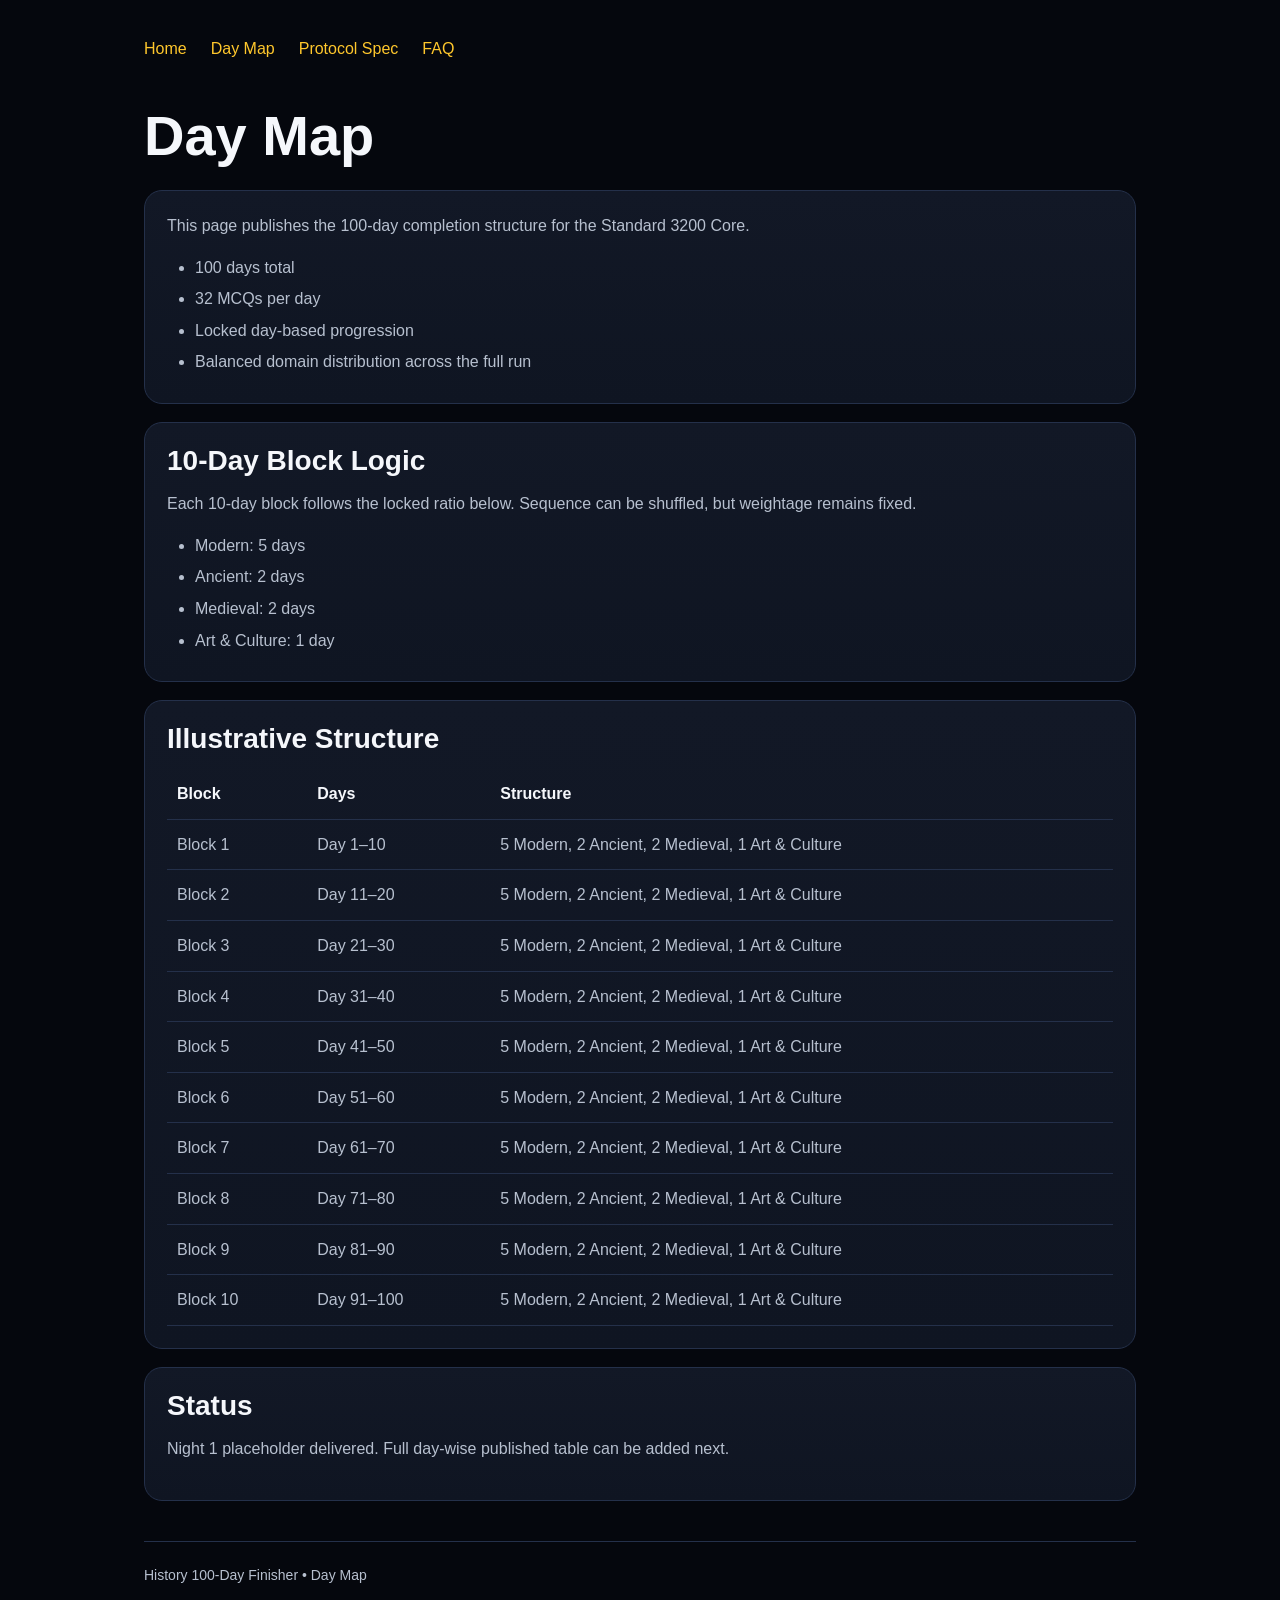
==== day-map.html @ d8469dc8 "Add files via upload" ====
<!DOCTYPE html>
<html lang="en">
<head>
  <meta charset="UTF-8" />
  <meta name="viewport" content="width=device-width, initial-scale=1.0" />
  <title>Day Map | History 100-Day Finisher</title>
  <meta
    name="description"
    content="Day map for the 100-day completion structure of History 100-Day Finisher."
  />
  <link rel="stylesheet" href="styles.css" />
</head>
<body>
  <div class="container">
    <nav>
      <a href="index.html">Home</a>
      <a href="day-map.html">Day Map</a>
      <a href="protocol-spec.html">Protocol Spec</a>
      <a href="faq.html">FAQ</a>
    </nav>

    <h1>Day Map</h1>

    <div class="card">
      <p>
        This page publishes the 100-day completion structure for the Standard 3200 Core.
      </p>
      <ul>
        <li>100 days total</li>
        <li>32 MCQs per day</li>
        <li>Locked day-based progression</li>
        <li>Balanced domain distribution across the full run</li>
      </ul>
    </div>

    <div class="card">
      <h2>10-Day Block Logic</h2>
      <p class="note">
        Each 10-day block follows the locked ratio below. Sequence can be shuffled,
        but weightage remains fixed.
      </p>
      <ul>
        <li>Modern: 5 days</li>
        <li>Ancient: 2 days</li>
        <li>Medieval: 2 days</li>
        <li>Art &amp; Culture: 1 day</li>
      </ul>
    </div>

    <div class="card">
      <h2>Illustrative Structure</h2>
      <div class="table-wrap">
        <table>
          <thead>
            <tr>
              <th>Block</th>
              <th>Days</th>
              <th>Structure</th>
            </tr>
          </thead>
          <tbody>
            <tr>
              <td>Block 1</td>
              <td>Day 1–10</td>
              <td>5 Modern, 2 Ancient, 2 Medieval, 1 Art &amp; Culture</td>
            </tr>
            <tr>
              <td>Block 2</td>
              <td>Day 11–20</td>
              <td>5 Modern, 2 Ancient, 2 Medieval, 1 Art &amp; Culture</td>
            </tr>
            <tr>
              <td>Block 3</td>
              <td>Day 21–30</td>
              <td>5 Modern, 2 Ancient, 2 Medieval, 1 Art &amp; Culture</td>
            </tr>
            <tr>
              <td>Block 4</td>
              <td>Day 31–40</td>
              <td>5 Modern, 2 Ancient, 2 Medieval, 1 Art &amp; Culture</td>
            </tr>
            <tr>
              <td>Block 5</td>
              <td>Day 41–50</td>
              <td>5 Modern, 2 Ancient, 2 Medieval, 1 Art &amp; Culture</td>
            </tr>
            <tr>
              <td>Block 6</td>
              <td>Day 51–60</td>
              <td>5 Modern, 2 Ancient, 2 Medieval, 1 Art &amp; Culture</td>
            </tr>
            <tr>
              <td>Block 7</td>
              <td>Day 61–70</td>
              <td>5 Modern, 2 Ancient, 2 Medieval, 1 Art &amp; Culture</td>
            </tr>
            <tr>
              <td>Block 8</td>
              <td>Day 71–80</td>
              <td>5 Modern, 2 Ancient, 2 Medieval, 1 Art &amp; Culture</td>
            </tr>
            <tr>
              <td>Block 9</td>
              <td>Day 81–90</td>
              <td>5 Modern, 2 Ancient, 2 Medieval, 1 Art &amp; Culture</td>
            </tr>
            <tr>
              <td>Block 10</td>
              <td>Day 91–100</td>
              <td>5 Modern, 2 Ancient, 2 Medieval, 1 Art &amp; Culture</td>
            </tr>
          </tbody>
        </table>
      </div>
    </div>

    <div class="card">
      <h2>Status</h2>
      <p>Night 1 placeholder delivered. Full day-wise published table can be added next.</p>
    </div>

    <div class="footer">
      <p>History 100-Day Finisher • Day Map</p>
    </div>
  </div>
</body>
</html>
---- styles.css ----
:root {
  --bg: #05070d;
  --card: #121826;
  --card-2: #0f1522;
  --text: #f5f7fb;
  --muted: #b7c0cf;
  --line: #24304a;
  --accent: #ffc72c;
}

* {
  box-sizing: border-box;
}

html,
body {
  margin: 0;
  padding: 0;
  background: var(--bg);
  color: var(--text);
  font-family: Arial, Helvetica, sans-serif;
  line-height: 1.6;
}

body {
  min-height: 100vh;
}

a {
  color: var(--accent);
  text-decoration: none;
}

a:hover {
  text-decoration: underline;
}

.container {
  width: 100%;
  max-width: 1040px;
  margin: 0 auto;
  padding: 28px 24px 56px;
}

nav {
  display: flex;
  gap: 24px;
  flex-wrap: wrap;
  margin-bottom: 42px;
  padding-top: 8px;
}

.hero {
  padding: 20px 0 10px;
  margin-bottom: 12px;
}

h1,
h2,
h3 {
  margin-top: 0;
  line-height: 1.15;
}

h1 {
  font-size: 56px;
  margin-bottom: 22px;
}

h2 {
  font-size: 28px;
  margin-bottom: 14px;
}

p {
  color: var(--muted);
  margin-top: 0;
}

ul {
  margin: 0;
  padding-left: 28px;
  color: var(--muted);
}

li {
  margin-bottom: 6px;
}

.card {
  background: linear-gradient(180deg, var(--card), var(--card-2));
  border: 1px solid var(--line);
  border-radius: 18px;
  padding: 22px;
  margin: 18px 0;
}

.grid {
  display: grid;
  gap: 18px;
}

@media (min-width: 860px) {
  .grid-2 {
    grid-template-columns: 1fr 1fr;
  }
}

.badge {
  display: inline-block;
  border: 1px solid var(--accent);
  color: var(--accent);
  border-radius: 999px;
  padding: 7px 14px;
  font-size: 14px;
  font-weight: 700;
  margin-bottom: 18px;
}

.small {
  font-size: 15px;
  color: var(--muted);
}

.footer {
  margin-top: 40px;
  padding-top: 22px;
  border-top: 1px solid var(--line);
  color: var(--muted);
  font-size: 14px;
}

.note {
  color: var(--muted);
}

.table-wrap {
  overflow-x: auto;
}

table {
  width: 100%;
  border-collapse: collapse;
  color: var(--muted);
}

th,
td {
  text-align: left;
  padding: 12px 10px;
  border-bottom: 1px solid var(--line);
}

th {
  color: var(--text);
  font-weight: 700;
}

strong {
  color: var(--text);
}

@media (max-width: 859px) {
  h1 {
    font-size: 40px;
  }

  h2 {
    font-size: 24px;
  }

  .container {
    padding: 22px 18px 40px;
  }

  nav {
    gap: 18px;
    margin-bottom: 30px;
  }
}
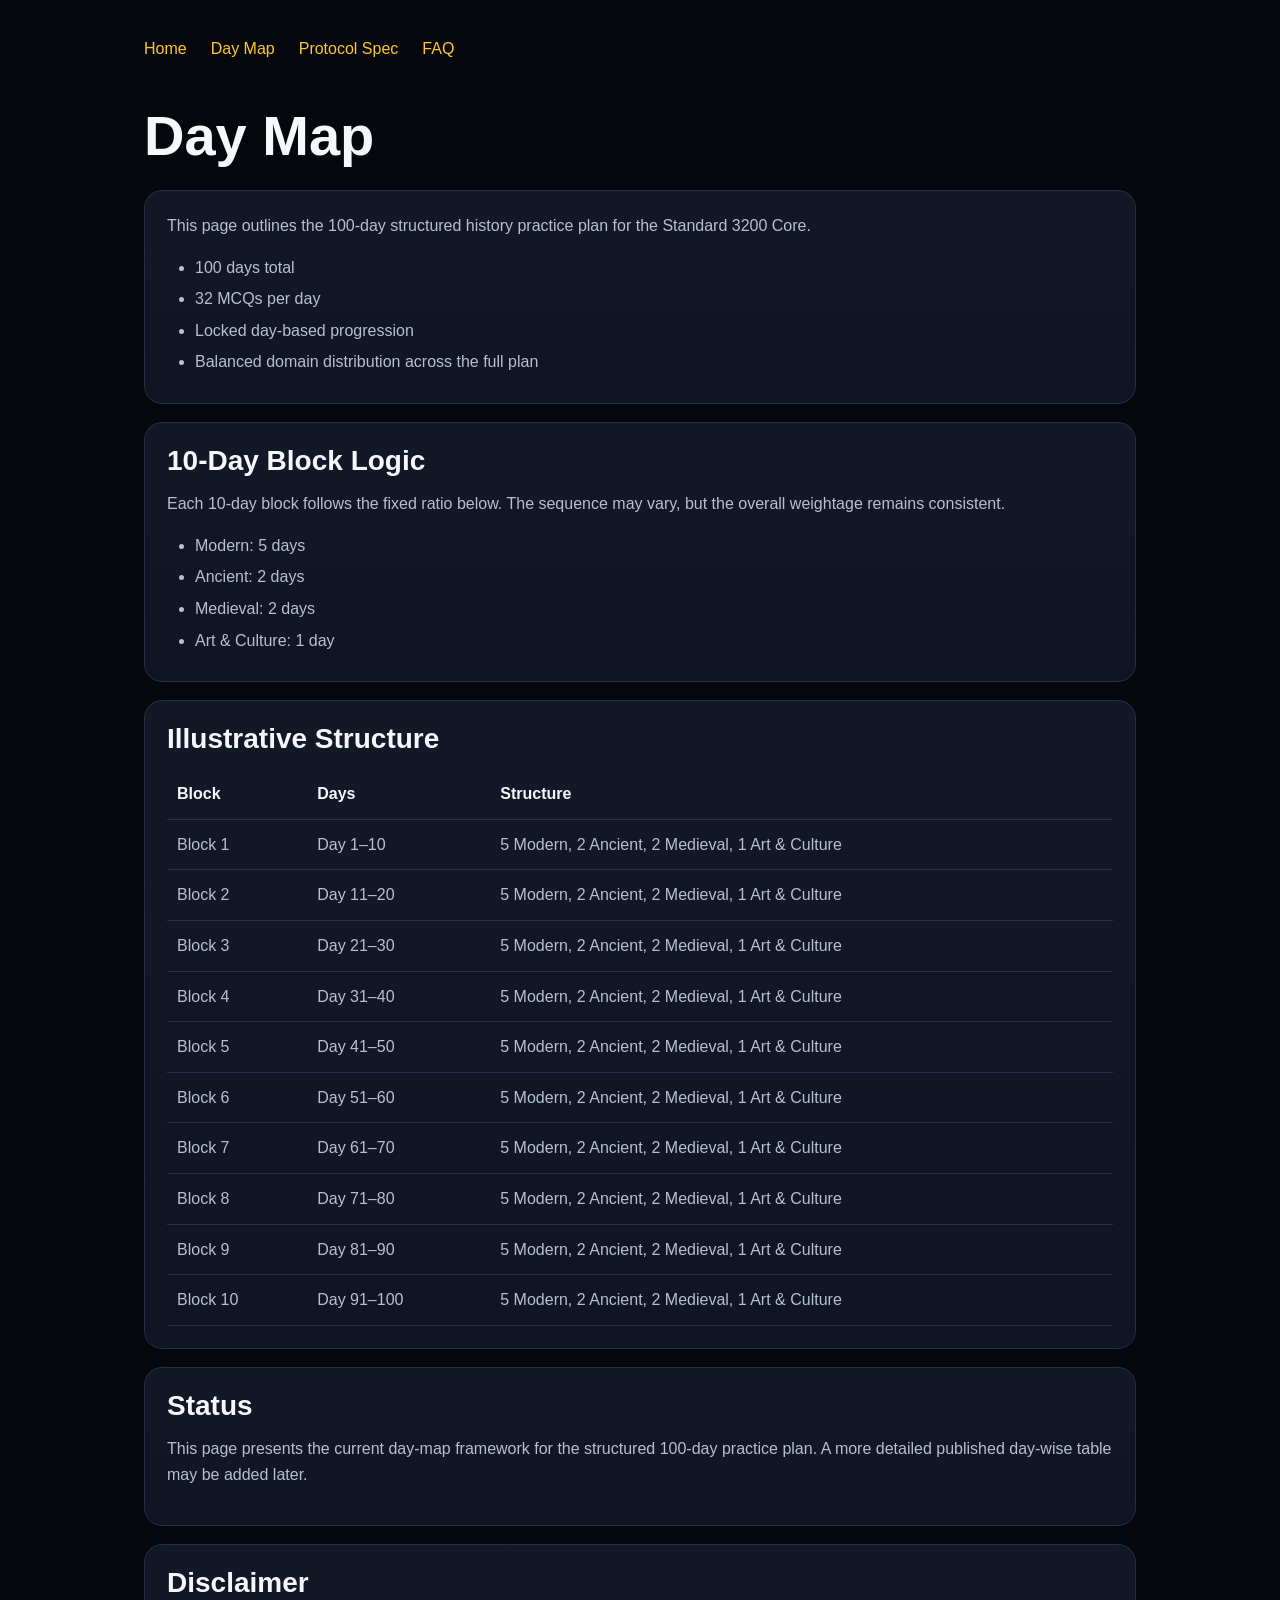
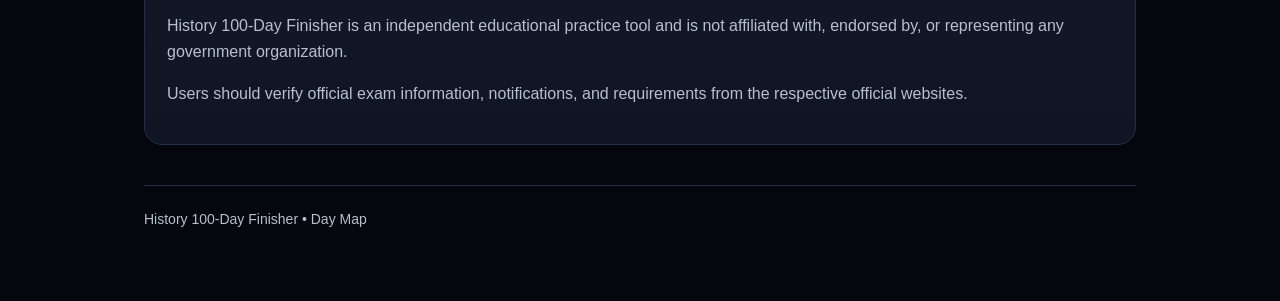
==== commit e20a2e6a: "Fix homepage structure and add disclaimer" ====
--- a/day-map.html
+++ b/day-map.html
@@ -1,127 +1,140 @@
-<!DOCTYPE html>
-<html lang="en">
-<head>
-  <meta charset="UTF-8" />
-  <meta name="viewport" content="width=device-width, initial-scale=1.0" />
-  <title>Day Map | History 100-Day Finisher</title>
-  <meta
-    name="description"
-    content="Day map for the 100-day completion structure of History 100-Day Finisher."
-  />
-  <link rel="stylesheet" href="styles.css" />
-</head>
-<body>
-  <div class="container">
-    <nav>
-      <a href="index.html">Home</a>
-      <a href="day-map.html">Day Map</a>
-      <a href="protocol-spec.html">Protocol Spec</a>
-      <a href="faq.html">FAQ</a>
-    </nav>
-
-    <h1>Day Map</h1>
-
-    <div class="card">
-      <p>
-        This page publishes the 100-day completion structure for the Standard 3200 Core.
-      </p>
-      <ul>
-        <li>100 days total</li>
-        <li>32 MCQs per day</li>
-        <li>Locked day-based progression</li>
-        <li>Balanced domain distribution across the full run</li>
-      </ul>
-    </div>
-
-    <div class="card">
-      <h2>10-Day Block Logic</h2>
-      <p class="note">
-        Each 10-day block follows the locked ratio below. Sequence can be shuffled,
-        but weightage remains fixed.
-      </p>
-      <ul>
-        <li>Modern: 5 days</li>
-        <li>Ancient: 2 days</li>
-        <li>Medieval: 2 days</li>
-        <li>Art &amp; Culture: 1 day</li>
-      </ul>
-    </div>
-
-    <div class="card">
-      <h2>Illustrative Structure</h2>
-      <div class="table-wrap">
-        <table>
-          <thead>
-            <tr>
-              <th>Block</th>
-              <th>Days</th>
-              <th>Structure</th>
-            </tr>
-          </thead>
-          <tbody>
-            <tr>
-              <td>Block 1</td>
-              <td>Day 1–10</td>
-              <td>5 Modern, 2 Ancient, 2 Medieval, 1 Art &amp; Culture</td>
-            </tr>
-            <tr>
-              <td>Block 2</td>
-              <td>Day 11–20</td>
-              <td>5 Modern, 2 Ancient, 2 Medieval, 1 Art &amp; Culture</td>
-            </tr>
-            <tr>
-              <td>Block 3</td>
-              <td>Day 21–30</td>
-              <td>5 Modern, 2 Ancient, 2 Medieval, 1 Art &amp; Culture</td>
-            </tr>
-            <tr>
-              <td>Block 4</td>
-              <td>Day 31–40</td>
-              <td>5 Modern, 2 Ancient, 2 Medieval, 1 Art &amp; Culture</td>
-            </tr>
-            <tr>
-              <td>Block 5</td>
-              <td>Day 41–50</td>
-              <td>5 Modern, 2 Ancient, 2 Medieval, 1 Art &amp; Culture</td>
-            </tr>
-            <tr>
-              <td>Block 6</td>
-              <td>Day 51–60</td>
-              <td>5 Modern, 2 Ancient, 2 Medieval, 1 Art &amp; Culture</td>
-            </tr>
-            <tr>
-              <td>Block 7</td>
-              <td>Day 61–70</td>
-              <td>5 Modern, 2 Ancient, 2 Medieval, 1 Art &amp; Culture</td>
-            </tr>
-            <tr>
-              <td>Block 8</td>
-              <td>Day 71–80</td>
-              <td>5 Modern, 2 Ancient, 2 Medieval, 1 Art &amp; Culture</td>
-            </tr>
-            <tr>
-              <td>Block 9</td>
-              <td>Day 81–90</td>
-              <td>5 Modern, 2 Ancient, 2 Medieval, 1 Art &amp; Culture</td>
-            </tr>
-            <tr>
-              <td>Block 10</td>
-              <td>Day 91–100</td>
-              <td>5 Modern, 2 Ancient, 2 Medieval, 1 Art &amp; Culture</td>
-            </tr>
-          </tbody>
-        </table>
-      </div>
-    </div>
-
-    <div class="card">
-      <h2>Status</h2>
-      <p>Night 1 placeholder delivered. Full day-wise published table can be added next.</p>
-    </div>
-
-    <div class="footer">
-      <p>History 100-Day Finisher • Day Map</p>
-    </div>
-  </div>
-</body>
+<!DOCTYPE html>
+<html lang="en">
+<head>
+  <meta charset="UTF-8" />
+  <meta name="viewport" content="width=device-width, initial-scale=1.0" />
+  <title>Day Map | History 100-Day Finisher</title>
+  <meta
+    name="description"
+    content="Day map for the 100-day structured history practice plan of History 100-Day Finisher."
+  />
+  <link rel="stylesheet" href="styles.css" />
+</head>
+<body>
+  <div class="container">
+    <nav>
+      <a href="index.html">Home</a>
+      <a href="day-map.html">Day Map</a>
+      <a href="protocol-spec.html">Protocol Spec</a>
+      <a href="faq.html">FAQ</a>
+    </nav>
+
+    <h1>Day Map</h1>
+
+    <div class="card">
+      <p>
+        This page outlines the 100-day structured history practice plan for the Standard 3200 Core.
+      </p>
+      <ul>
+        <li>100 days total</li>
+        <li>32 MCQs per day</li>
+        <li>Locked day-based progression</li>
+        <li>Balanced domain distribution across the full plan</li>
+      </ul>
+    </div>
+
+    <div class="card">
+      <h2>10-Day Block Logic</h2>
+      <p class="note">
+        Each 10-day block follows the fixed ratio below. The sequence may vary,
+        but the overall weightage remains consistent.
+      </p>
+      <ul>
+        <li>Modern: 5 days</li>
+        <li>Ancient: 2 days</li>
+        <li>Medieval: 2 days</li>
+        <li>Art &amp; Culture: 1 day</li>
+      </ul>
+    </div>
+
+    <div class="card">
+      <h2>Illustrative Structure</h2>
+      <div class="table-wrap">
+        <table>
+          <thead>
+            <tr>
+              <th>Block</th>
+              <th>Days</th>
+              <th>Structure</th>
+            </tr>
+          </thead>
+          <tbody>
+            <tr>
+              <td>Block 1</td>
+              <td>Day 1–10</td>
+              <td>5 Modern, 2 Ancient, 2 Medieval, 1 Art &amp; Culture</td>
+            </tr>
+            <tr>
+              <td>Block 2</td>
+              <td>Day 11–20</td>
+              <td>5 Modern, 2 Ancient, 2 Medieval, 1 Art &amp; Culture</td>
+            </tr>
+            <tr>
+              <td>Block 3</td>
+              <td>Day 21–30</td>
+              <td>5 Modern, 2 Ancient, 2 Medieval, 1 Art &amp; Culture</td>
+            </tr>
+            <tr>
+              <td>Block 4</td>
+              <td>Day 31–40</td>
+              <td>5 Modern, 2 Ancient, 2 Medieval, 1 Art &amp; Culture</td>
+            </tr>
+            <tr>
+              <td>Block 5</td>
+              <td>Day 41–50</td>
+              <td>5 Modern, 2 Ancient, 2 Medieval, 1 Art &amp; Culture</td>
+            </tr>
+            <tr>
+              <td>Block 6</td>
+              <td>Day 51–60</td>
+              <td>5 Modern, 2 Ancient, 2 Medieval, 1 Art &amp; Culture</td>
+            </tr>
+            <tr>
+              <td>Block 7</td>
+              <td>Day 61–70</td>
+              <td>5 Modern, 2 Ancient, 2 Medieval, 1 Art &amp; Culture</td>
+            </tr>
+            <tr>
+              <td>Block 8</td>
+              <td>Day 71–80</td>
+              <td>5 Modern, 2 Ancient, 2 Medieval, 1 Art &amp; Culture</td>
+            </tr>
+            <tr>
+              <td>Block 9</td>
+              <td>Day 81–90</td>
+              <td>5 Modern, 2 Ancient, 2 Medieval, 1 Art &amp; Culture</td>
+            </tr>
+            <tr>
+              <td>Block 10</td>
+              <td>Day 91–100</td>
+              <td>5 Modern, 2 Ancient, 2 Medieval, 1 Art &amp; Culture</td>
+            </tr>
+          </tbody>
+        </table>
+      </div>
+    </div>
+
+    <div class="card">
+      <h2>Status</h2>
+      <p>
+        This page presents the current day-map framework for the structured 100-day practice plan.
+        A more detailed published day-wise table may be added later.
+      </p>
+    </div>
+
+    <div class="card">
+      <h2>Disclaimer</h2>
+      <p>
+        History 100-Day Finisher is an independent educational practice tool and is not affiliated with, endorsed by, or representing any government organization.
+      </p>
+      <p>
+        Users should verify official exam information, notifications, and requirements from the respective official websites.
+      </p>
+    </div>
+
+    <div class="footer">
+      <p>History 100-Day Finisher • Day Map</p>
+    </div>
+  </div>
+</body>
 </html>
--- a/styles.css
+++ b/styles.css
@@ -1,180 +1,180 @@
-:root {
-  --bg: #05070d;
-  --card: #121826;
-  --card-2: #0f1522;
-  --text: #f5f7fb;
-  --muted: #b7c0cf;
-  --line: #24304a;
-  --accent: #ffc72c;
-}
-
-* {
-  box-sizing: border-box;
-}
-
-html,
-body {
-  margin: 0;
-  padding: 0;
-  background: var(--bg);
-  color: var(--text);
-  font-family: Arial, Helvetica, sans-serif;
-  line-height: 1.6;
-}
-
-body {
-  min-height: 100vh;
-}
-
-a {
-  color: var(--accent);
-  text-decoration: none;
-}
-
-a:hover {
-  text-decoration: underline;
-}
-
-.container {
-  width: 100%;
-  max-width: 1040px;
-  margin: 0 auto;
-  padding: 28px 24px 56px;
-}
-
-nav {
-  display: flex;
-  gap: 24px;
-  flex-wrap: wrap;
-  margin-bottom: 42px;
-  padding-top: 8px;
-}
-
-.hero {
-  padding: 20px 0 10px;
-  margin-bottom: 12px;
-}
-
-h1,
-h2,
-h3 {
-  margin-top: 0;
-  line-height: 1.15;
-}
-
-h1 {
-  font-size: 56px;
-  margin-bottom: 22px;
-}
-
-h2 {
-  font-size: 28px;
-  margin-bottom: 14px;
-}
-
-p {
-  color: var(--muted);
-  margin-top: 0;
-}
-
-ul {
-  margin: 0;
-  padding-left: 28px;
-  color: var(--muted);
-}
-
-li {
-  margin-bottom: 6px;
-}
-
-.card {
-  background: linear-gradient(180deg, var(--card), var(--card-2));
-  border: 1px solid var(--line);
-  border-radius: 18px;
-  padding: 22px;
-  margin: 18px 0;
-}
-
-.grid {
-  display: grid;
-  gap: 18px;
-}
-
-@media (min-width: 860px) {
-  .grid-2 {
-    grid-template-columns: 1fr 1fr;
-  }
-}
-
-.badge {
-  display: inline-block;
-  border: 1px solid var(--accent);
-  color: var(--accent);
-  border-radius: 999px;
-  padding: 7px 14px;
-  font-size: 14px;
-  font-weight: 700;
-  margin-bottom: 18px;
-}
-
-.small {
-  font-size: 15px;
-  color: var(--muted);
-}
-
-.footer {
-  margin-top: 40px;
-  padding-top: 22px;
-  border-top: 1px solid var(--line);
-  color: var(--muted);
-  font-size: 14px;
-}
-
-.note {
-  color: var(--muted);
-}
-
-.table-wrap {
-  overflow-x: auto;
-}
-
-table {
-  width: 100%;
-  border-collapse: collapse;
-  color: var(--muted);
-}
-
-th,
-td {
-  text-align: left;
-  padding: 12px 10px;
-  border-bottom: 1px solid var(--line);
-}
-
-th {
-  color: var(--text);
-  font-weight: 700;
-}
-
-strong {
-  color: var(--text);
-}
-
-@media (max-width: 859px) {
-  h1 {
-    font-size: 40px;
-  }
-
-  h2 {
-    font-size: 24px;
-  }
-
-  .container {
-    padding: 22px 18px 40px;
-  }
-
-  nav {
-    gap: 18px;
-    margin-bottom: 30px;
-  }
+:root {
+  --bg: #05070d;
+  --card: #121826;
+  --card-2: #0f1522;
+  --text: #f5f7fb;
+  --muted: #b7c0cf;
+  --line: #24304a;
+  --accent: #ffc72c;
+}
+
+* {
+  box-sizing: border-box;
+}
+
+html,
+body {
+  margin: 0;
+  padding: 0;
+  background: var(--bg);
+  color: var(--text);
+  font-family: Arial, Helvetica, sans-serif;
+  line-height: 1.6;
+}
+
+body {
+  min-height: 100vh;
+}
+
+a {
+  color: var(--accent);
+  text-decoration: none;
+}
+
+a:hover {
+  text-decoration: underline;
+}
+
+.container {
+  width: 100%;
+  max-width: 1040px;
+  margin: 0 auto;
+  padding: 28px 24px 56px;
+}
+
+nav {
+  display: flex;
+  gap: 24px;
+  flex-wrap: wrap;
+  margin-bottom: 42px;
+  padding-top: 8px;
+}
+
+.hero {
+  padding: 20px 0 10px;
+  margin-bottom: 12px;
+}
+
+h1,
+h2,
+h3 {
+  margin-top: 0;
+  line-height: 1.15;
+}
+
+h1 {
+  font-size: 56px;
+  margin-bottom: 22px;
+}
+
+h2 {
+  font-size: 28px;
+  margin-bottom: 14px;
+}
+
+p {
+  color: var(--muted);
+  margin-top: 0;
+}
+
+ul {
+  margin: 0;
+  padding-left: 28px;
+  color: var(--muted);
+}
+
+li {
+  margin-bottom: 6px;
+}
+
+.card {
+  background: linear-gradient(180deg, var(--card), var(--card-2));
+  border: 1px solid var(--line);
+  border-radius: 18px;
+  padding: 22px;
+  margin: 18px 0;
+}
+
+.grid {
+  display: grid;
+  gap: 18px;
+}
+
+@media (min-width: 860px) {
+  .grid-2 {
+    grid-template-columns: 1fr 1fr;
+  }
+}
+
+.badge {
+  display: inline-block;
+  border: 1px solid var(--accent);
+  color: var(--accent);
+  border-radius: 999px;
+  padding: 7px 14px;
+  font-size: 14px;
+  font-weight: 700;
+  margin-bottom: 18px;
+}
+
+.small {
+  font-size: 15px;
+  color: var(--muted);
+}
+
+.footer {
+  margin-top: 40px;
+  padding-top: 22px;
+  border-top: 1px solid var(--line);
+  color: var(--muted);
+  font-size: 14px;
+}
+
+.note {
+  color: var(--muted);
+}
+
+.table-wrap {
+  overflow-x: auto;
+}
+
+table {
+  width: 100%;
+  border-collapse: collapse;
+  color: var(--muted);
+}
+
+th,
+td {
+  text-align: left;
+  padding: 12px 10px;
+  border-bottom: 1px solid var(--line);
+}
+
+th {
+  color: var(--text);
+  font-weight: 700;
+}
+
+strong {
+  color: var(--text);
+}
+
+@media (max-width: 859px) {
+  h1 {
+    font-size: 40px;
+  }
+
+  h2 {
+    font-size: 24px;
+  }
+
+  .container {
+    padding: 22px 18px 40px;
+  }
+
+  nav {
+    gap: 18px;
+    margin-bottom: 30px;
+  }
 }
